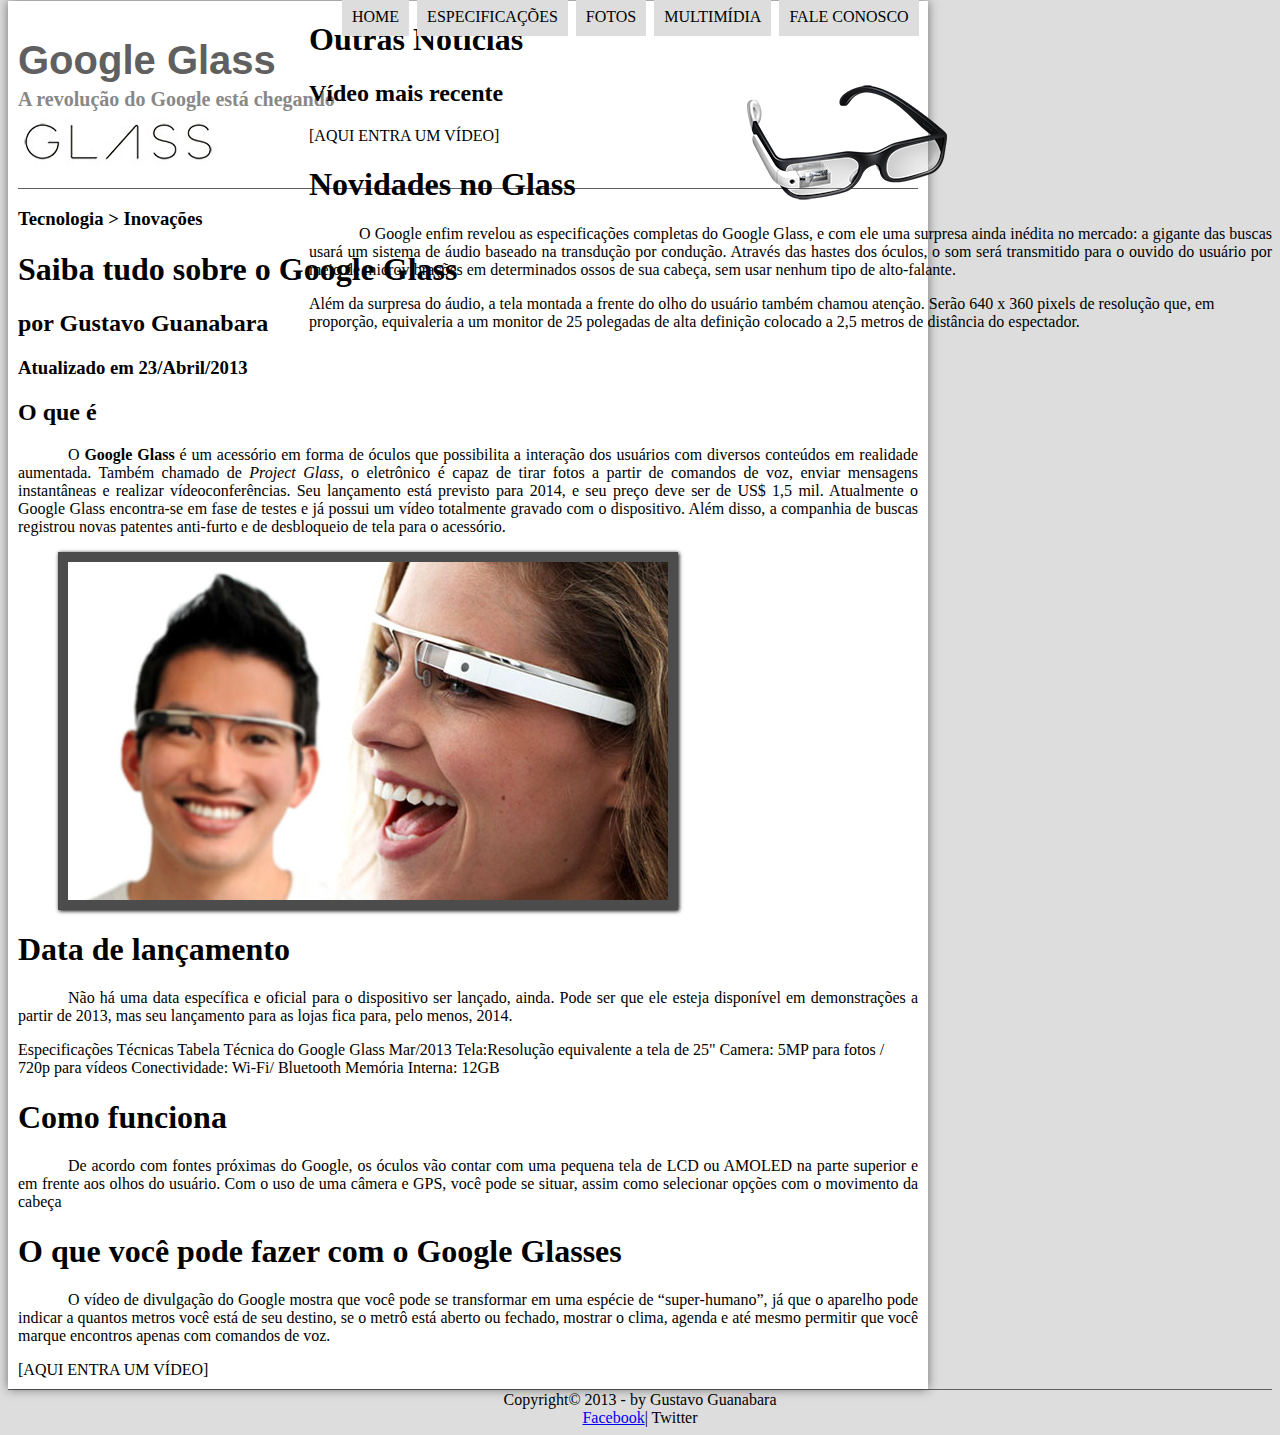
==== index.html @ ce9eac1e "Update index.html" ====
<!DOCTYPE html>

<html lang="pt-br">
    
    <title> Tudo sobre Gloogle Glass </title>
    <meta charset="UTF8">

    <head>
   
        <link rel="stylesheet"  href="_css/estilo.css"/>   

    </head>
 
             <section id="corpo">
    <body>

         <div id="interface">
    
                 <header id="cabecalho">
                      <hgroup>
                          <h1>Google Glass</h1>
                          <h2>A revolução do Google está chegando</h2>
                        </hgroup>
                   
                             <img id="icone"  src="_imagens/glass-oculos-preto-peq.png" >                                                 
                             
                         <nav id="menu">       
                           
                             <ul>
                                <li><a href="index.html">Home</li></a>
                                 <li><a href="specs.html">Especificações</li></a>
                                 <li> <a href="fotos.html">Fotos</li></a>
                                 <li> <a href="multimidia.html">Multimídia</li></a>
                                 <li> <a href="fale-conosco.html">Fale conosco</li></a>
                            </ul> 
                         </nav>

                </header> 

            <hgroup>
                <h3>Tecnologia > Inovações</h3>
                <h1>Saiba tudo sobre o Google Glass</h1>
                <h2>por Gustavo Guanabara</h2>
                <h3>Atualizado em 23/Abril/2013</h3>
            </hgroup>



             <h2>O que é</h2>
             <p>O <b>Google Glass </b>é um acessório em forma de óculos que possibilita a interação dos usuários com diversos conteúdos em realidade aumentada. Também chamado de <i>Project Glass</i>, o eletrônico é capaz de tirar fotos a partir de comandos de voz, enviar mensagens instantâneas e realizar vídeo<wbr/>conferê<wbr/>ncias. Seu lançamento está previsto para 2014, e seu preço deve ser de US$ 1,5 mil. Atualmente o Google Glass encontra-se em fase de testes e já possui um vídeo totalmente gravado com o dispositivo. Além disso, a companhia de buscas registrou novas patentes anti-furto e de desbloqueio de tela para o acessório.</p>
             <figure class="foto_legenda">
                <hgroup class="legendafoto">
                    <h3 class="h3">Google Glass</h3>
                    <p class="p1">Uma nova maneira de ver o mundo!!!</p>
                </hgroup>
                <img src="_imagens/glass-quadro-homem-mulher.jpg" class="left">
            </figure>

            <h1>Data de lançamento</h1>
            <p>Não há uma data específica e oficial para o dispositivo ser lançado, ainda. Pode ser que ele esteja disponível em demonstrações a partir de 2013, mas seu lançamento para as lojas fica para, pelo menos, 2014.</p>

                  Especificações Técnicas
                 Tabela Técnica do Google Glass Mar/2013

                 Tela:Resolução equivalente a tela de 25"
                 Camera: 5MP para fotos / 720p para vídeos
                 Conectividade: Wi-Fi/ Bluetooth
                  Memória Interna: 12GB

                <h1>Como funciona</h1>
                  <p> De acordo com fontes próximas do Google, os óculos vão contar com uma pequena tela de LCD ou AMOLED na parte superior e em frente aos olhos do usuário. Com o uso de uma câmera e GPS, você pode se situar, assim como selecionar opções com o movimento da cabeça</p>

                <h1>O que você pode fazer com o Google Glasses</h1>
                  <p>O vídeo de divulgação do Google mostra que você pode se transformar em uma espécie de “super<wbr/>-humano”, já que o aparelho pode indicar a quantos metros você está de seu destino, se o metrô está aberto ou fechado, mostrar o clima, agenda e até mesmo permitir que você marque encontros apenas com comandos de voz.</p>

            [AQUI ENTRA UM VÍDEO]
        </section>

        <aside id="lateral">

             <h1>Outras Notícias</h1>
               <h2>Vídeo mais recente</h2>

               [AQUI ENTRA UM VÍDEO]

             <h1>Novidades no Glass</h1>
              <p>O Google enfim revelou as especificações completas do Google Glass, e com ele uma surpresa ainda inédita no mercado: a gigante das buscas usará um sistema de áudio baseado na transdução por condução. Através das hastes dos óculos, o som será transmitido para o ouvido do usuário por meio de microvibrações em determinados ossos de sua cabeça, sem usar nenhum tipo de alto-falante.</p>

            Além da surpresa do áudio, a tela montada a frente do olho do usuário também chamou atenção. Serão 640 x 360 pixels de resolução que, em proporção, equivaleria a um monitor de 25 polegadas de alta definição colocado a 2,5 metros de distância do espectador.
         </aside>

         <footer id="rodape">
            Copyright&copy; 2013 - by Gustavo Guanabara <br/>
            <a href="https://www.facebook.com/profile.php?id=100008247842768"  target="_blank">Facebook</a>| Twitter
        
           </footer>   
        </div>
    </body>
</html>
---- _css/estilo.css ----
@charset "UTF8";

body{ 
       background-color: #dddddd;
       color: rgba(0, 0, 0, 1)
 } 

     
  div#interface {
  
       width:900px;   
       background-color: white;
       margin: -20px auto 0px auto;
       box-shadow: 0px 0px 10px rgba(0, 0, 0, 0.5);
       padding: 10px;
     
       
}
   p{    
       text-align: justify;
       text-indent: 50px;
} 
    header#cabecalho img#icone{ 
 
        position: relative;
       left: 81%;
       top: -40px;}
     header#cabecalho {
 
       border-bottom:1px #606060 solid;
       height: 150px;
       background: url(../_imagens/glass-logo-peq.jpg) no-repeat 0px 80px ;

}
    header#cabecalho h1 {

       font-family: Arial , sans-serif;
       font-size: 30pt;
       color: #606060;
       text-shadow: 1px 1px 1px rgba(0, o, 0, 0.5);
       padding: 0px;
       margin-bottom: 0px;
   
}
     header#cabecalho h2 {
    
      font-family: arial sans-serif;
       font-size: 15pt;
       color: #888888;
        padding: 0px;
       margin-bottom: 10px;
       margin-top: 5px;
}

   /* h1 sumir do site */

  h1#sumir{

       display: none;

}

   /* formatacao de imagens com legenda*/

      figure.foto_legenda{ 
        position: relative;
        background-color: #606060;
        animation-name: moveforright;
        animation-duration: 1s;
        border: 10px solid rgba(0, 0, 0, 0.2);
        box-shadow: 1px 1px 4px black;
        width: 600px;
        height: 338px;
       
}

     hgroup.legendafoto{
         position: absolute;
         width: 100%;
         height: 100%;
         opacity: 0;
}

     hgroup.legendafoto:hover{
          opacity: 1;
          position: absolute;
          top: 0px;
          background-color: rgba(0, 0, 0, 0.5);
          color: white;
          width: 100%;
          height: 100%;
          padding: 10px;
          box-sizing: border-box;
          transition: 1.5s;
          
}

 /* formataçao do Menu */

      nave#menu {
        display: block;
        
} 

      nav#menu ul{  

        list-style: none;
        text-transform: uppercase;
        position: absolute;
        top: -20px;
        left: 300px;
}
    nav#menu li{

        display: inline-block;
        background-color: #dddddd;
        padding: 10px;
        margin: 2px;
        transition: background-color 1.5s;
}

     nav#menu li:hover {

        background-color: #606060;
} 

     nav#menu a {

        color: black;
       text-decoration: none;}

     nav#menu a:hover{
 
        color:#dddddd;
        text-decoration: underline;
       
      }  section#corpo {
 
         display: block;
         width: 300px;
         float: left;
         border-right: 1px #606060 solid;
      }
      section#lateral {

       display: block;
       width: 150px;
       float: right;
      }
     footer#rodape {

      clear: both;
      border-top: 1px #606060 solid;
      text-align: center;
      padding-top: 1px

     }
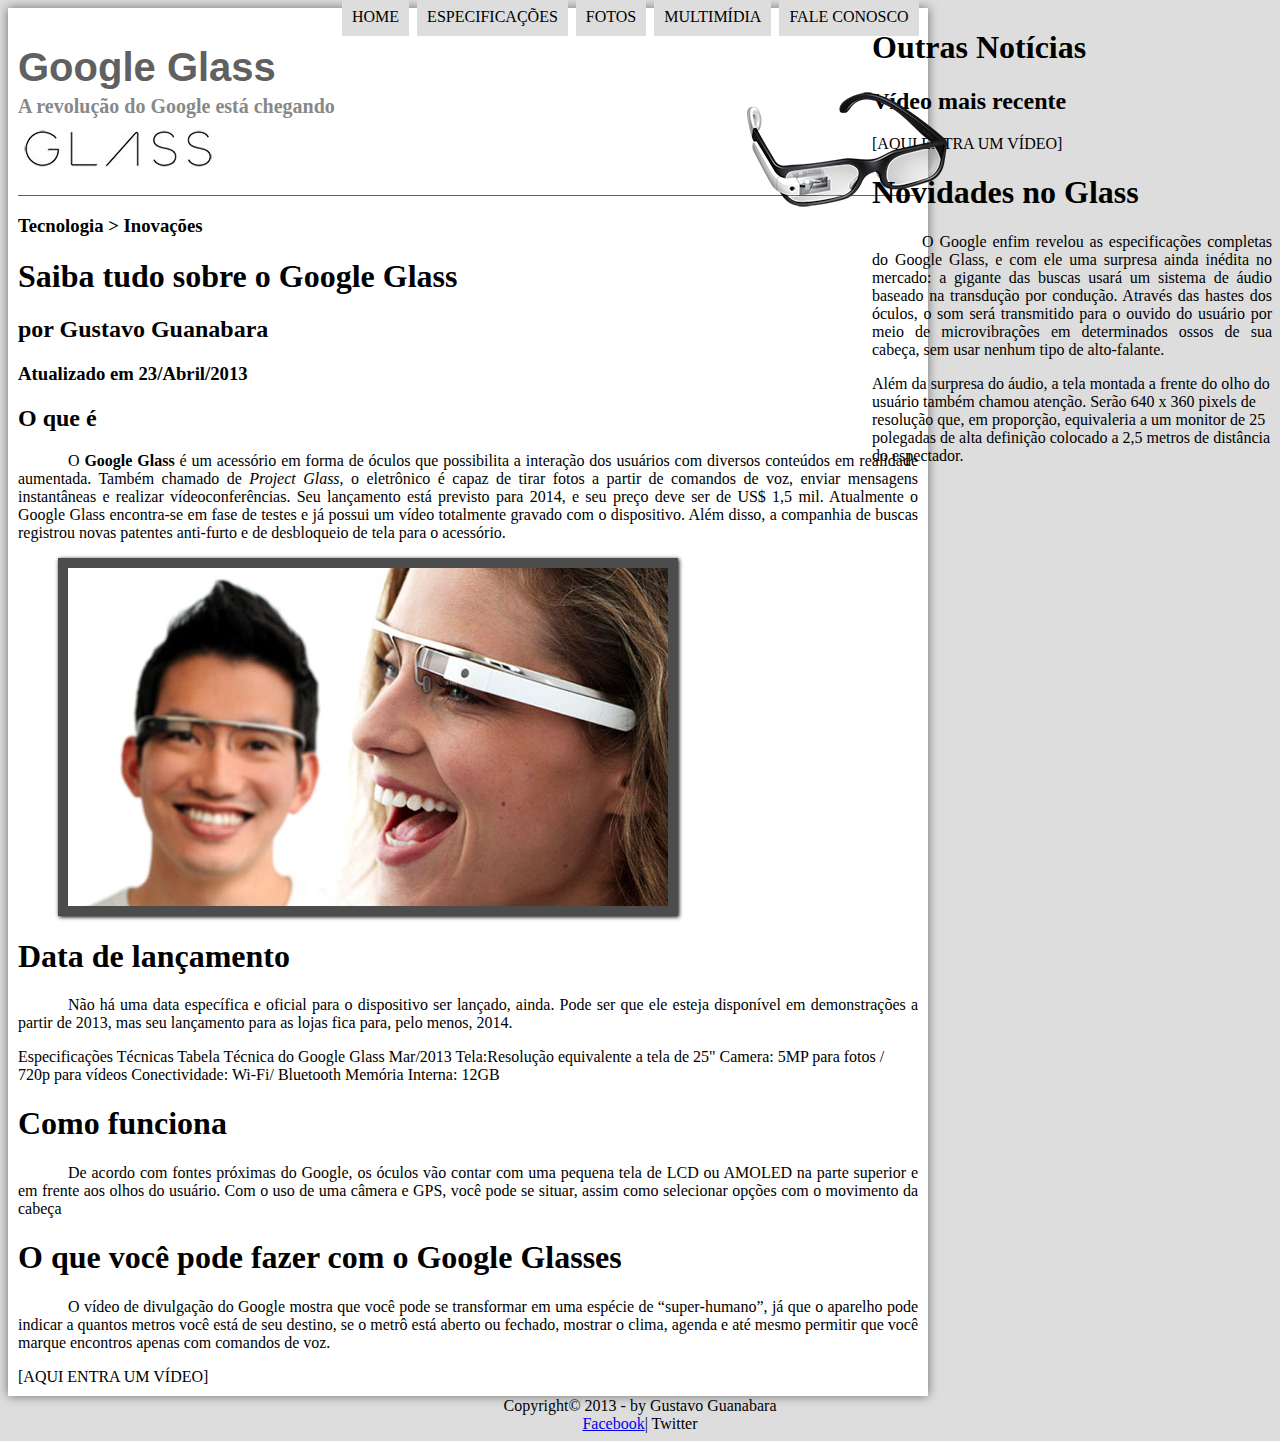
==== commit 31957e8a: "commit" ====
--- a/index.html
+++ b/index.html
@@ -15,7 +15,7 @@
     <body>
 
          <div id="interface">
-    
+       
                  <header id="cabecalho">
                       <hgroup>
                           <h1>Google Glass</h1>
@@ -94,6 +94,6 @@
             <a href="https://www.facebook.com/profile.php?id=100008247842768"  target="_blank">Facebook</a>| Twitter
         
            </footer>   
-        </div>
+          </div>
     </body>
 </html>--- a/_css/estilo.css
+++ b/_css/estilo.css
@@ -10,12 +10,11 @@
   
        width:900px;   
        background-color: white;
-       margin: -20px auto 0px auto;
+       
        box-shadow: 0px 0px 10px rgba(0, 0, 0, 0.5);
        padding: 10px;
-     
-       
 }
+ 
    p{    
        text-align: justify;
        text-indent: 50px;
@@ -139,18 +138,18 @@
          display: block;
          width: 300px;
          float: left;
-         border-right: 1px #606060 solid;
+         border-right: 10px #606060 solid;
       }
-      section#lateral {
+      aside#lateral {
 
-       display: block;
-       width: 150px;
-       float: right;
+         display: block;
+           width: 400px;
+           float: right;
       }
      footer#rodape {
 
       clear: both;
-      border-top: 1px #606060 solid;
+      border-top: -20px #606060 solid;
       text-align: center;
       padding-top: 1px
 
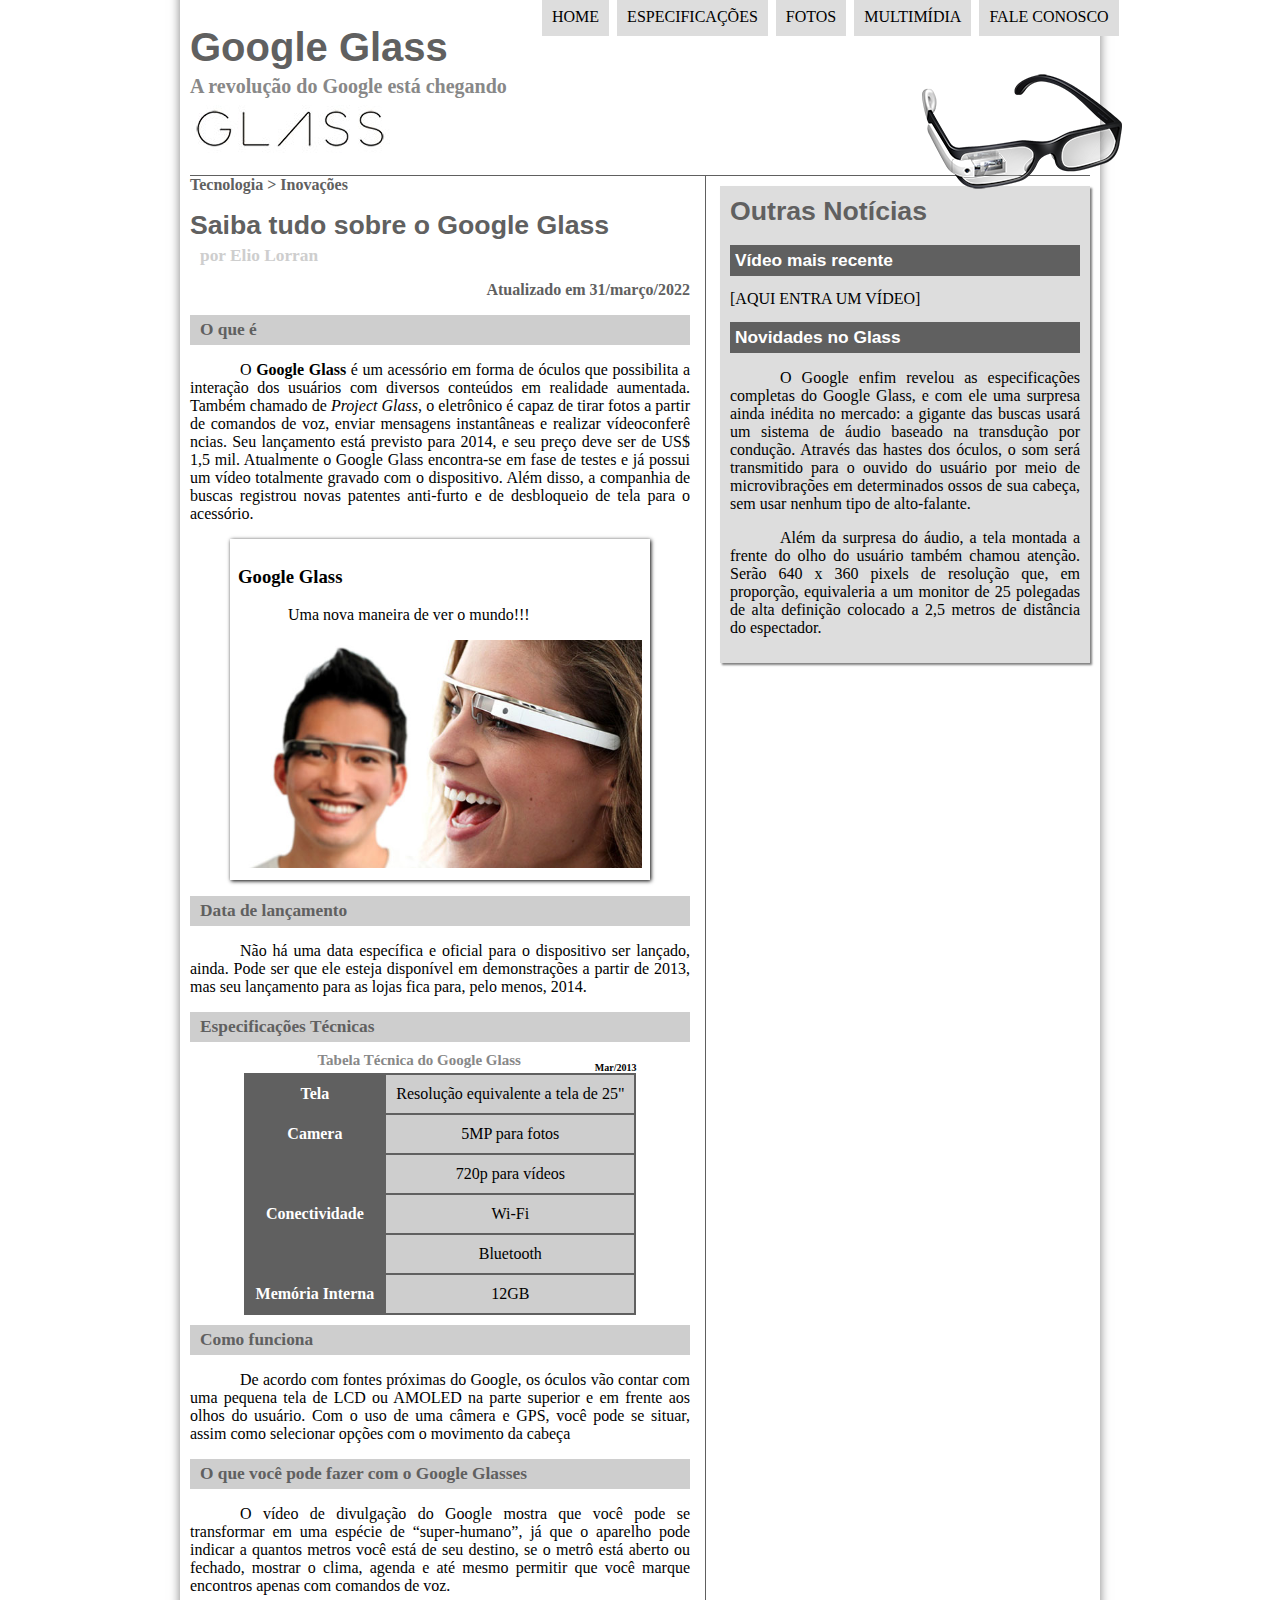
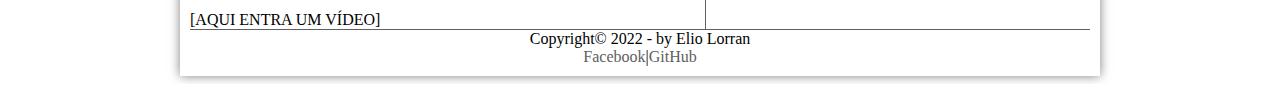
==== commit aa19dd40: "tudo normal" ====
--- a/index.html
+++ b/index.html
@@ -11,21 +11,25 @@
 
     </head>
  
-             <section id="corpo">
+ 
+    <div id="interface">
+    
     <body>
-
-         <div id="interface">
-       
+     
                  <header id="cabecalho">
                       <hgroup>
                           <h1>Google Glass</h1>
                           <h2>A revolução do Google está chegando</h2>
                         </hgroup>
                    
-                             <img id="icone"  src="_imagens/glass-oculos-preto-peq.png" >                                                 
+                             <img id="icone"  src="_imagens/glass-oculos-preto-peq.png" >
+                       
+        
+                        
                              
                          <nav id="menu">       
-                           
+                              <h1 id="sumir"> Menu Principal</h1>
+    
                              <ul>
                                 <li><a href="index.html">Home</li></a>
                                  <li><a href="specs.html">Especificações</li></a>
@@ -33,67 +37,84 @@
                                  <li> <a href="multimidia.html">Multimídia</li></a>
                                  <li> <a href="fale-conosco.html">Fale conosco</li></a>
                             </ul> 
-                         </nav>
+                   </nav>
 
                 </header> 
-
-            <hgroup>
+           <section id="corpo">
+             <article id="noticia-principal">
+               <header id="cabecalho-artigo">
+                <hgroup>
                 <h3>Tecnologia > Inovações</h3>
                 <h1>Saiba tudo sobre o Google Glass</h1>
-                <h2>por Gustavo Guanabara</h2>
-                <h3>Atualizado em 23/Abril/2013</h3>
-            </hgroup>
+                <h2>por Elio Lorran</h2>
+                <h3 class="direita">Atualizado em 31/março/2022</h3>
+               </hgroup>
+          </header>
 
 
 
              <h2>O que é</h2>
              <p>O <b>Google Glass </b>é um acessório em forma de óculos que possibilita a interação dos usuários com diversos conteúdos em realidade aumentada. Também chamado de <i>Project Glass</i>, o eletrônico é capaz de tirar fotos a partir de comandos de voz, enviar mensagens instantâneas e realizar vídeo<wbr/>conferê<wbr/>ncias. Seu lançamento está previsto para 2014, e seu preço deve ser de US$ 1,5 mil. Atualmente o Google Glass encontra-se em fase de testes e já possui um vídeo totalmente gravado com o dispositivo. Além disso, a companhia de buscas registrou novas patentes anti-furto e de desbloqueio de tela para o acessório.</p>
-             <figure class="foto_legenda">
-                <hgroup class="legendafoto">
+             <figure class="foto-legenda">
+                <hgroup class="legenda-foto">
+                  <figcaption>
                     <h3 class="h3">Google Glass</h3>
                     <p class="p1">Uma nova maneira de ver o mundo!!!</p>
+                  </figcaption>
                 </hgroup>
-                <img src="_imagens/glass-quadro-homem-mulher.jpg" class="left">
+                <img src="_imagens/glass-quadro-homem-mulher.jpg" >
             </figure>
 
-            <h1>Data de lançamento</h1>
+            <h2>Data de lançamento</h2>
             <p>Não há uma data específica e oficial para o dispositivo ser lançado, ainda. Pode ser que ele esteja disponível em demonstrações a partir de 2013, mas seu lançamento para as lojas fica para, pelo menos, 2014.</p>
 
-                  Especificações Técnicas
-                 Tabela Técnica do Google Glass Mar/2013
+            <h2>Especificações Técnicas</h2>
 
-                 Tela:Resolução equivalente a tela de 25"
-                 Camera: 5MP para fotos / 720p para vídeos
-                 Conectividade: Wi-Fi/ Bluetooth
-                  Memória Interna: 12GB
+            <table id="tabelaspec">                
+                  
+                  
+                 <caption> Tabela Técnica do Google Glass <span>Mar/2013</span></caption>
 
-                <h1>Como funciona</h1>
+                 <tr><td class="ce">Tela</td><td class="cd">Resolução equivalente a tela de 25"</td></tr>
+                 <tr><td rowspan="2"class="ce">Camera</td><td class="cd"> 5MP para fotos </td></tr>
+                 <tr> <td class="cd">720p para vídeos</td></tr>
+                 <tr><td rowspan="2"class="ce">Conectividade</td><td class="cd"> Wi-Fi</td></tr>
+                 <tr><td class="cd"> Bluetooth</td></tr>
+                 <tr><td class="ce">Memória Interna</td><td class="cd"> 12GB</td></tr>
+
+              </table>
+ 
+
+                <h2>Como funciona</h2>
                   <p> De acordo com fontes próximas do Google, os óculos vão contar com uma pequena tela de LCD ou AMOLED na parte superior e em frente aos olhos do usuário. Com o uso de uma câmera e GPS, você pode se situar, assim como selecionar opções com o movimento da cabeça</p>
 
-                <h1>O que você pode fazer com o Google Glasses</h1>
+                <h2>O que você pode fazer com o Google Glasses</h2>
                   <p>O vídeo de divulgação do Google mostra que você pode se transformar em uma espécie de “super<wbr/>-humano”, já que o aparelho pode indicar a quantos metros você está de seu destino, se o metrô está aberto ou fechado, mostrar o clima, agenda e até mesmo permitir que você marque encontros apenas com comandos de voz.</p>
 
             [AQUI ENTRA UM VÍDEO]
+          </article>
         </section>
-
+     
+     
         <aside id="lateral">
 
-             <h1>Outras Notícias</h1>
-               <h2>Vídeo mais recente</h2>
+              <h1>Outras Notícias</h1>
+                <h2>Vídeo mais recente</h2>
+            
+             [AQUI ENTRA UM VÍDEO]
 
-               [AQUI ENTRA UM VÍDEO]
-
-             <h1>Novidades no Glass</h1>
+             <h2>Novidades no Glass</h2>
               <p>O Google enfim revelou as especificações completas do Google Glass, e com ele uma surpresa ainda inédita no mercado: a gigante das buscas usará um sistema de áudio baseado na transdução por condução. Através das hastes dos óculos, o som será transmitido para o ouvido do usuário por meio de microvibrações em determinados ossos de sua cabeça, sem usar nenhum tipo de alto-falante.</p>
 
-            Além da surpresa do áudio, a tela montada a frente do olho do usuário também chamou atenção. Serão 640 x 360 pixels de resolução que, em proporção, equivaleria a um monitor de 25 polegadas de alta definição colocado a 2,5 metros de distância do espectador.
+           <p> Além da surpresa do áudio, a tela montada a frente do olho do usuário também chamou atenção. Serão 640 x 360 pixels de resolução que, em proporção, equivaleria a um monitor de 25 polegadas de alta definição colocado a 2,5 metros de distância do espectador.</p>
          </aside>
 
          <footer id="rodape">
-            Copyright&copy; 2013 - by Gustavo Guanabara <br/>
-            <a href="https://www.facebook.com/profile.php?id=100008247842768"  target="_blank">Facebook</a>| Twitter
-        
+            Copyright&copy; 2022 - by Elio Lorran <br/>
+            <a href="https://www.facebook.com/profile.php?id=100008247842768"  target="_blank">Facebook</a>|<a href="https://github.com/Lorran-alves" target="_blank">GitHub</a> 
+
            </footer>   
-          </div>
+          
+     </div>
     </body>
 </html>--- a/_css/estilo.css
+++ b/_css/estilo.css
@@ -1,162 +1,280 @@
-@charset "UTF8";
+@charset "UTF-8"
+
+
+
 
 body{ 
-       background-color: #dddddd;
-       color: rgba(0, 0, 0, 1)
- } 
-
+     font-family: arial,sans-serif;
+     background-color: #888888;
+     color: rgba(0, 0, 0, 1)
+
+}  
+
+   
+div#interface {
+
+     width: 900px;   
+     background-color: #ffffff ;
+     margin: -20px auto 0px auto;
+     box-shadow: 0px 0px 10px rgba(0, 0, 0, 0.5);
+     padding: 10px;
+}
+ p{    
+     text-align: justify;
+     text-indent: 50px;
+} 
+
+a{
+
+     color: #606060;
+     text-decoration: none;
+}
+
+a:hover{
+
+   text-decoration: underline;
+   color: #cecece;
+
+}
+  header#cabecalho img#icone{ 
+
+      position: absolute;
+     left: 72%;
+     top: 70px;
+}
+   header#cabecalho {
+
+     border-bottom:1px #606060 solid;
+     height: 150px;
+     background: url(../_imagens/glass-logo-peq.jpg) no-repeat 0px 80px ;
+   
+
+}
+  header#cabecalho h1 {
+
+     font-family: Arial , sans-serif;
+     font-size: 30pt;
+     color: #606060;
+     text-shadow: 1px 1px 1px rgba(0, o, 0, 0.5);
+     padding: 0px;
+     margin-bottom: 0px;
+}
+   header#cabecalho h2 {
+  
+    font-family: 'Lobster', cursiva;
+     font-size: 15pt;
+     color: #888888;
+      padding: 0px;
+     margin-bottom: 10px;
+     margin-top: 5px;
+}
+
+ /* h1 sumir do site */
+
+h1#sumir{
+
+     display: none;
+
+}
+
+ /* formatacao de imagens com legenda*/
+
+ figure.foto-legenda{
+     position: relative;
+    border: 8px solid white ;
+    box-shadow: 1px 1px 4px black;
+}
+
+figure.foto-legenda img{
+
+width: 100%;
+height: 100%;
+
+}
+figure.foto-legendafigcaption{
+   opacity: 0;
+   position: absolute;
+   top: 0px;
+   background-color: black;
+   color: white;
+   width: 100%;
+   height: 100%;
+   padding: 100%;
+   box-sizing: border-box;
+
+}
+
+
+
+figure.foto-legenda :hover{
+  
+    opacity: 1 1s;
+}
+
+
+ 
+
+/* formataçao do Menu */
+
+    nave#menu {
+      display: block;
+      
+} 
+
+    nav#menu ul{  
+
+      list-style: none;
+      text-transform: uppercase;
+      position: absolute;
+      top: -20px;
+      left:500px;
+}
+  nav#menu li{
+
+      display: inline-block;
+      background-color: #dddddd;
+      padding: 10px;
+      margin: 2px;
+      transition: background-color 1.5s;
+}
+
+   nav#menu li:hover {
+
+      background-color: #606060;
+} 
+
+   nav#menu a {
+
+      color: black;
+     text-decoration: none;}
+     nav#menu a:hover{
+
+          color:#dddddd;
+          text-decoration: underline;
+         
+        }
+
+        table#tabelaspec{
+
+         border: 1px solid #606060;
+         border-spacing: 0px;
+        margin-left:auto ;
+        margin-right: auto;
+        
+     }
+    
+     table#tabelaspec td{
+
+          border: 1px solid #606060;
+          padding: 10px;
+         text-align: center;
+         vertical-align: middle;
+ }
+     table#tabelaspec td.ce{
+
+       color: #ffffff;
+       background-color: #606060;
+       vertical-align: top;
+       font-weight: bold;
      
-  div#interface {
-  
-       width:900px;   
-       background-color: white;
+  }
+         table#tabelaspec td.cd{
+      
+       background-color: #cecece;
+       vertical-align: left;
+ }
+   table#tabelaspec caption{
+
+     color: #888888;
+     font-size: 15px;
+     font-weight: bolder;
+   }
+   table#tabelaspec caption span{
+
+    display: block;
+    float: right;
+    color: #000000;
+    font-size: 10px;
+    margin-top: 10px;
+   }
+        section#corpo {
+    
+           display: block;
+           width: 500px;
+           float: left;
+           border-right: 1px #606060 solid;
+           padding-right: 15px;
        
-       box-shadow: 0px 0px 10px rgba(0, 0, 0, 0.5);
-       padding: 10px;
-}
- 
-   p{    
-       text-align: justify;
-       text-indent: 50px;
-} 
-    header#cabecalho img#icone{ 
- 
-        position: relative;
-       left: 81%;
-       top: -40px;}
-     header#cabecalho {
- 
-       border-bottom:1px #606060 solid;
-       height: 150px;
-       background: url(../_imagens/glass-logo-peq.jpg) no-repeat 0px 80px ;
-
-}
-    header#cabecalho h1 {
-
-       font-family: Arial , sans-serif;
-       font-size: 30pt;
-       color: #606060;
-       text-shadow: 1px 1px 1px rgba(0, o, 0, 0.5);
-       padding: 0px;
-       margin-bottom: 0px;
-   
-}
-     header#cabecalho h2 {
-    
-      font-family: arial sans-serif;
-       font-size: 15pt;
-       color: #888888;
-        padding: 0px;
-       margin-bottom: 10px;
-       margin-top: 5px;
-}
-
-   /* h1 sumir do site */
-
-  h1#sumir{
-
-       display: none;
-
-}
-
-   /* formatacao de imagens com legenda*/
-
-      figure.foto_legenda{ 
-        position: relative;
-        background-color: #606060;
-        animation-name: moveforright;
-        animation-duration: 1s;
-        border: 10px solid rgba(0, 0, 0, 0.2);
-        box-shadow: 1px 1px 4px black;
-        width: 600px;
-        height: 338px;
-       
-}
-
-     hgroup.legendafoto{
-         position: absolute;
-         width: 100%;
-         height: 100%;
-         opacity: 0;
-}
-
-     hgroup.legendafoto:hover{
-          opacity: 1;
-          position: absolute;
-          top: 0px;
-          background-color: rgba(0, 0, 0, 0.5);
-          color: white;
-          width: 100%;
-          height: 100%;
-          padding: 10px;
-          box-sizing: border-box;
-          transition: 1.5s;
-          
-}
-
- /* formataçao do Menu */
-
-      nave#menu {
-        display: block;
+        }
+        article#noticia-principal h2 {
+
+         font-size: 13pt;
+         color: #606060;
+         background-color: #cecece;
+         padding: 5px 0px 5px 10px;
+         margin: 10px 0px 10px 0px;
+        }
+      header#cabecalho-artigo h1{
+
+         font-family: arial, sans-serif;
+         font-size: 20pt;
+         color: #606060;
+         margin-bottom: 0px;
+         margin-top: 0px;
+      }
+      header#cabecalho-artigo h2{
+           
+          font-size: 13pt;
+          color: #cecece;
+          background-color: #ffffff;
+          margin-top: 0px;
         
-} 
-
-      nav#menu ul{  
-
-        list-style: none;
-        text-transform: uppercase;
-        position: absolute;
-        top: -20px;
-        left: 300px;
-}
-    nav#menu li{
-
-        display: inline-block;
-        background-color: #dddddd;
-        padding: 10px;
-        margin: 2px;
-        transition: background-color 1.5s;
-}
-
-     nav#menu li:hover {
-
-        background-color: #606060;
-} 
-
-     nav#menu a {
-
-        color: black;
-       text-decoration: none;}
-
-     nav#menu a:hover{
- 
-        color:#dddddd;
-        text-decoration: underline;
-       
-      }  section#corpo {
- 
+     }
+     header#cabecalho-artigo h3{
+          font-size: 12pt;
+          color:#606060;
+           margin-top: 0px;
+     }
+     .direita{
+
+     text-align: right;
+
+     }
+
+
+     
+        aside#lateral {
+    
          display: block;
-         width: 300px;
-         float: left;
-         border-right: 10px #606060 solid;
-      }
-      aside#lateral {
-
-         display: block;
-           width: 400px;
-           float: right;
-      }
-     footer#rodape {
-
-      clear: both;
-      border-top: -20px #606060 solid;
-      text-align: center;
-      padding-top: 1px
-
-     }
-   
-
-
-   
-
+         width: 350px;
+         float: right;
+         background-color: #dddddd;
+         padding: 10px;
+         margin-top: 10px;
+         box-shadow: 2px 2px 2px rgba(0, 0, 0,.5);
+         
+        }
+        aside#lateral h1 {
+
+          font-family: arial,sans-serif;
+          font-size: 20pt;
+          color: #606060;
+          margin-top: 0px;
+        }
+
+        aside#lateral h2 {
+
+       font-family: sans-serif;
+       background-color: #606060;
+       font-size: 13pt;
+       color: #ffffff;
+       padding: 5px;
+     }
+
+       footer#rodape {
+    
+        clear: both;
+        border-top: 1px #606060 solid;
+        text-align: center;
+       }
     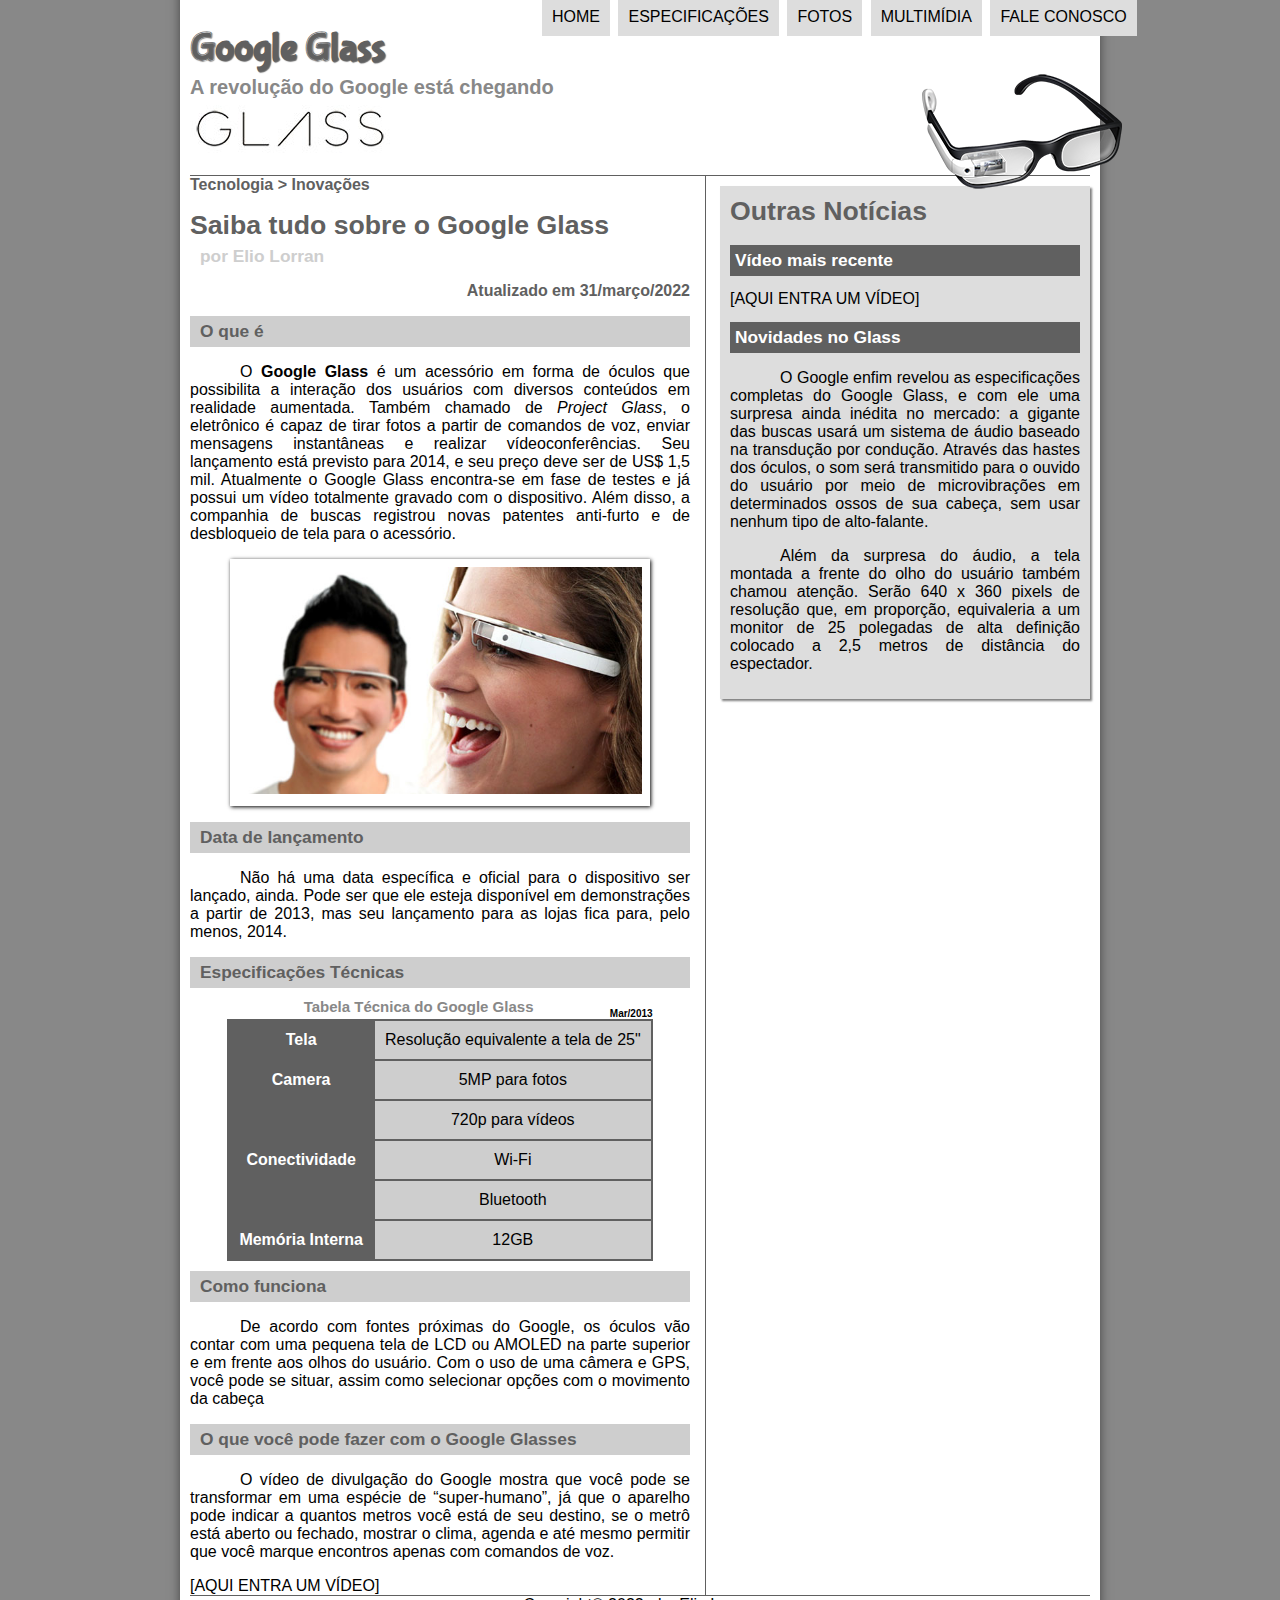
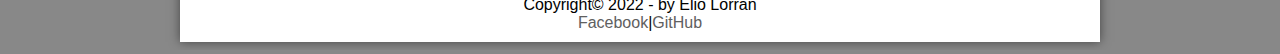
==== commit af8f6c44: "tudo conforme o curso" ====
--- a/index.html
+++ b/index.html
@@ -11,7 +11,7 @@
 
     </head>
  
- 
+
     <div id="interface">
     
     <body>
@@ -31,8 +31,8 @@
                               <h1 id="sumir"> Menu Principal</h1>
     
                              <ul>
-                                <li><a href="index.html">Home</li></a>
-                                 <li><a href="specs.html">Especificações</li></a>
+                                <li ><a href="index.html">Home</li></a>
+                                 <li ><a href="specs.html">Especificações</li></a>
                                  <li> <a href="fotos.html">Fotos</li></a>
                                  <li> <a href="multimidia.html">Multimídia</li></a>
                                  <li> <a href="fale-conosco.html">Fale conosco</li></a>
--- a/_css/estilo.css
+++ b/_css/estilo.css
@@ -1,9 +1,12 @@
-@charset "UTF-8"
-
-
-
-
-body{ 
+@charset "UTF-8";
+ @font-face   { 
+     font-family: "FonteLogo";
+     src: url("../_fonts/bubblegum-sans-regular.otf");
+   
+}
+
+
+body { 
      font-family: arial,sans-serif;
      background-color: #888888;
      color: rgba(0, 0, 0, 1)
@@ -52,16 +55,16 @@
 }
   header#cabecalho h1 {
 
-     font-family: Arial , sans-serif;
+     font-family: "FonteLogo";
      font-size: 30pt;
      color: #606060;
-     text-shadow: 1px 1px 1px rgba(0, o, 0, 0.5);
+     text-shadow: 1px 1px 1px rgba(0, 0, 0, 0.6);
      padding: 0px;
      margin-bottom: 0px;
 }
    header#cabecalho h2 {
   
-    font-family: 'Lobster', cursiva;
+     font-family:arial, sans-serif;
      font-size: 15pt;
      color: #888888;
       padding: 0px;
@@ -79,8 +82,9 @@
 
  /* formatacao de imagens com legenda*/
 
+
  figure.foto-legenda{
-     position: relative;
+    position: relative;
     border: 8px solid white ;
     box-shadow: 1px 1px 4px black;
 }
@@ -91,28 +95,25 @@
 height: 100%;
 
 }
-figure.foto-legendafigcaption{
-   opacity: 0;
-   position: absolute;
-   top: 0px;
-   background-color: black;
-   color: white;
-   width: 100%;
-   height: 100%;
-   padding: 100%;
-   box-sizing: border-box;
-
-}
-
-
-
-figure.foto-legenda :hover{
-  
-    opacity: 1 1s;
-}
-
-
- 
+figure.foto-legenda figcaption{
+     display: block;    
+     opacity: 0;
+     position: absolute;
+     top: 0px;
+     background-color:rgba(0, 0, 0,0.4);
+     color: white;
+     width: 100%;
+     height: 100%;
+     padding: 10px;
+     box-sizing: border-box;
+     transition: opacity 1s;
+}
+
+figure.foto-legenda :hover figcaption{
+
+ opacity: 1;
+
+}
 
 /* formataçao do Menu */
 
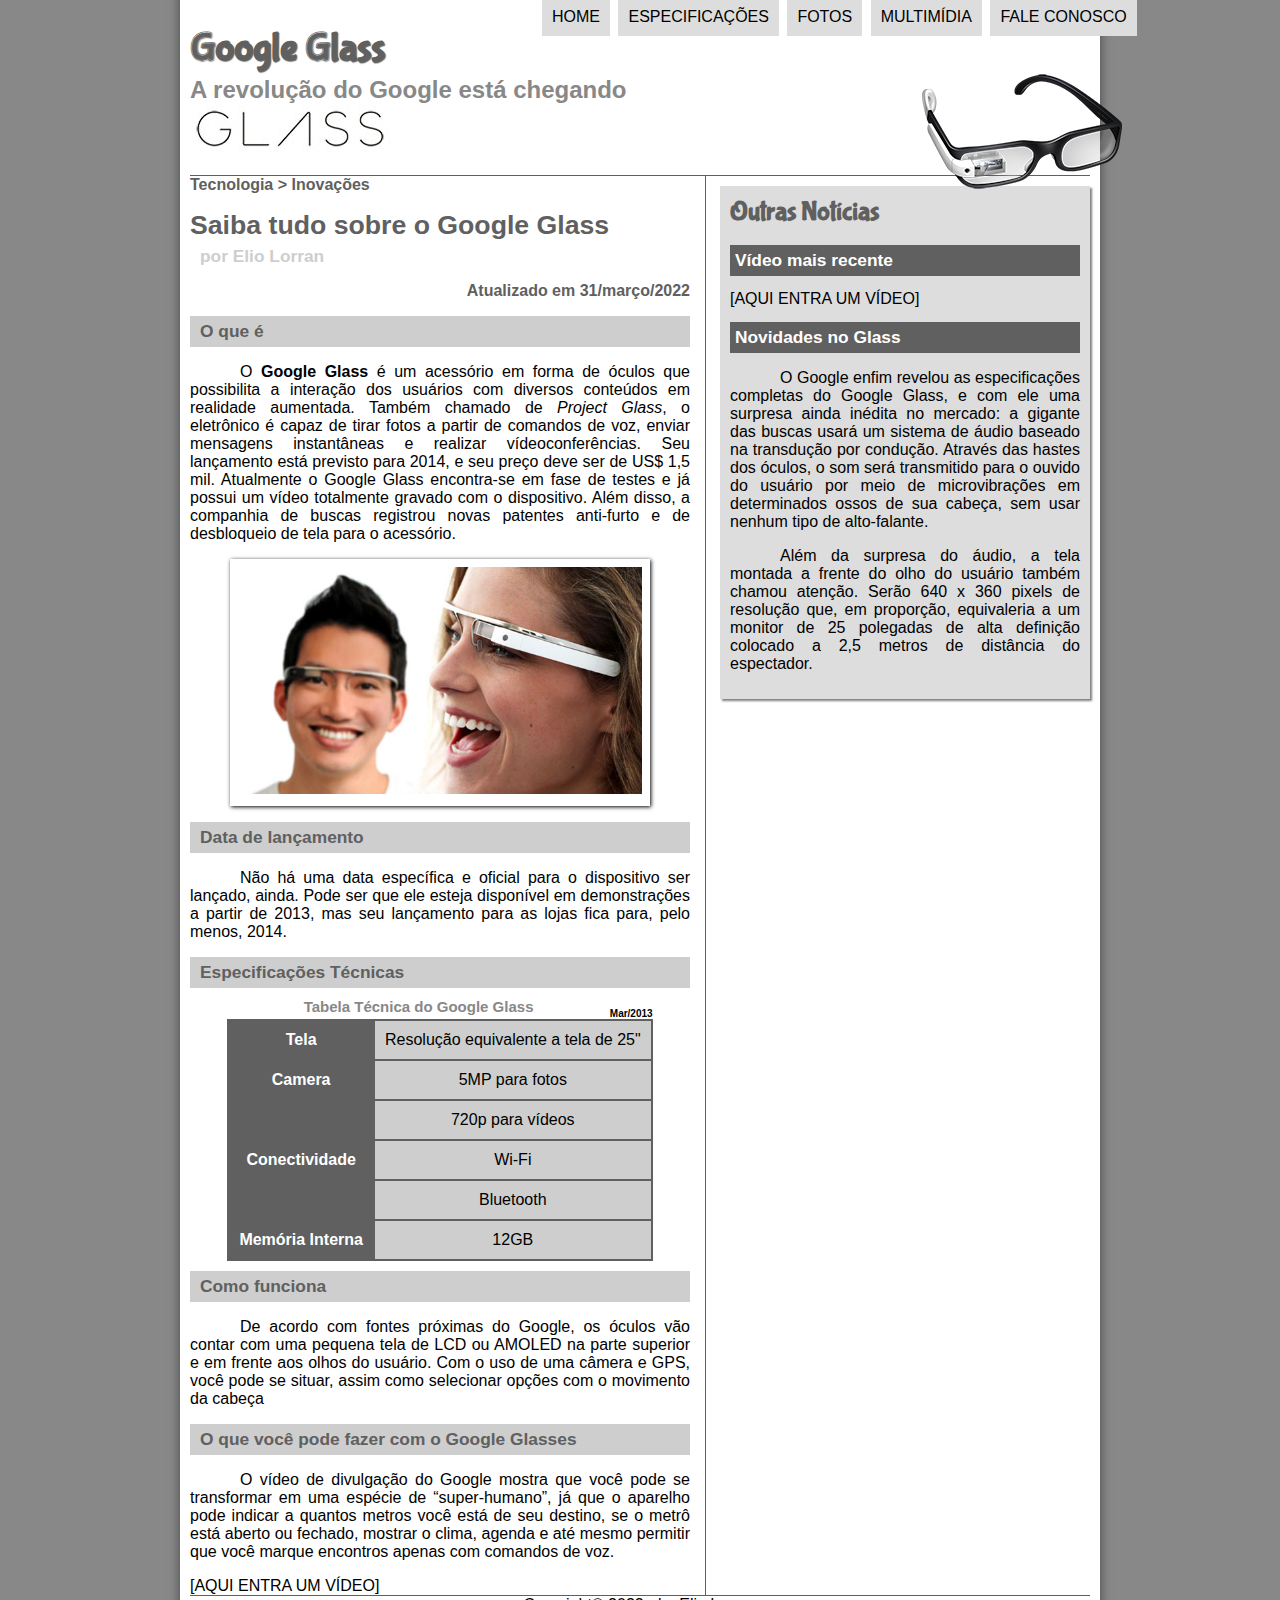
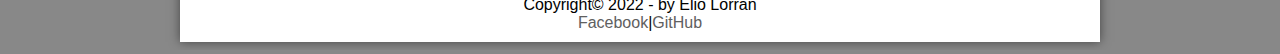
==== commit 98eba358: "capitulo 26" ====
--- a/index.html
+++ b/index.html
@@ -13,7 +13,7 @@
  
 
     <div id="interface">
-    
+    <script language="javascript"  src="_javascript/funcoes.js"></script>
     <body>
      
                  <header id="cabecalho">
@@ -31,11 +31,11 @@
                               <h1 id="sumir"> Menu Principal</h1>
     
                              <ul>
-                                <li ><a href="index.html">Home</li></a>
-                                 <li ><a href="specs.html">Especificações</li></a>
-                                 <li> <a href="fotos.html">Fotos</li></a>
-                                 <li> <a href="multimidia.html">Multimídia</li></a>
-                                 <li> <a href="fale-conosco.html">Fale conosco</li></a>
+                                 <li  onmouseover="mudaFoto('_imagens/home.png')"onmouseout="mudaFoto('_imagens/glass-oculos-preto-peq.png')"><a href="index.html">Home</li></a>
+                                 <li onmouseover="mudaFoto('_imagens/especificacoes.png')"onmouseout="mudaFoto('_imagens/glass-oculos-preto-peq.png')"><a href="specs.html">Especificações</li></a>
+                                 <li onmouseover="mudaFoto('_imagens/fotos.png')"onmouseout="mudaFoto('_imagens/glass-oculos-preto-peq.png')"> <a href="fotos.html">Fotos</li></a>
+                                 <li onmouseover="mudaFoto('_imagens/multimidia.png')"onmouseout="mudaFoto('_imagens/glass-oculos-preto-peq.png')"> <a href="multimidia.html">Multimídia</li></a>
+                                 <li onmouseover="mudaFoto('_imagens/contato.png')"onmouseout="mudaFoto('_imagens/glass-oculos-preto-peq.png')"> <a href="fale-conosco.html">Fale conosco</li></a>
                             </ul> 
                    </nav>
 
--- a/_css/estilo.css
+++ b/_css/estilo.css
@@ -64,8 +64,7 @@
 }
    header#cabecalho h2 {
   
-     font-family:arial, sans-serif;
-     font-size: 15pt;
+     font-family: arial,sans-serif;
      color: #888888;
       padding: 0px;
      margin-bottom: 10px;
@@ -257,7 +256,7 @@
         }
         aside#lateral h1 {
 
-          font-family: arial,sans-serif;
+          font-family: FonteLogo,sans-serif;
           font-size: 20pt;
           color: #606060;
           margin-top: 0px;
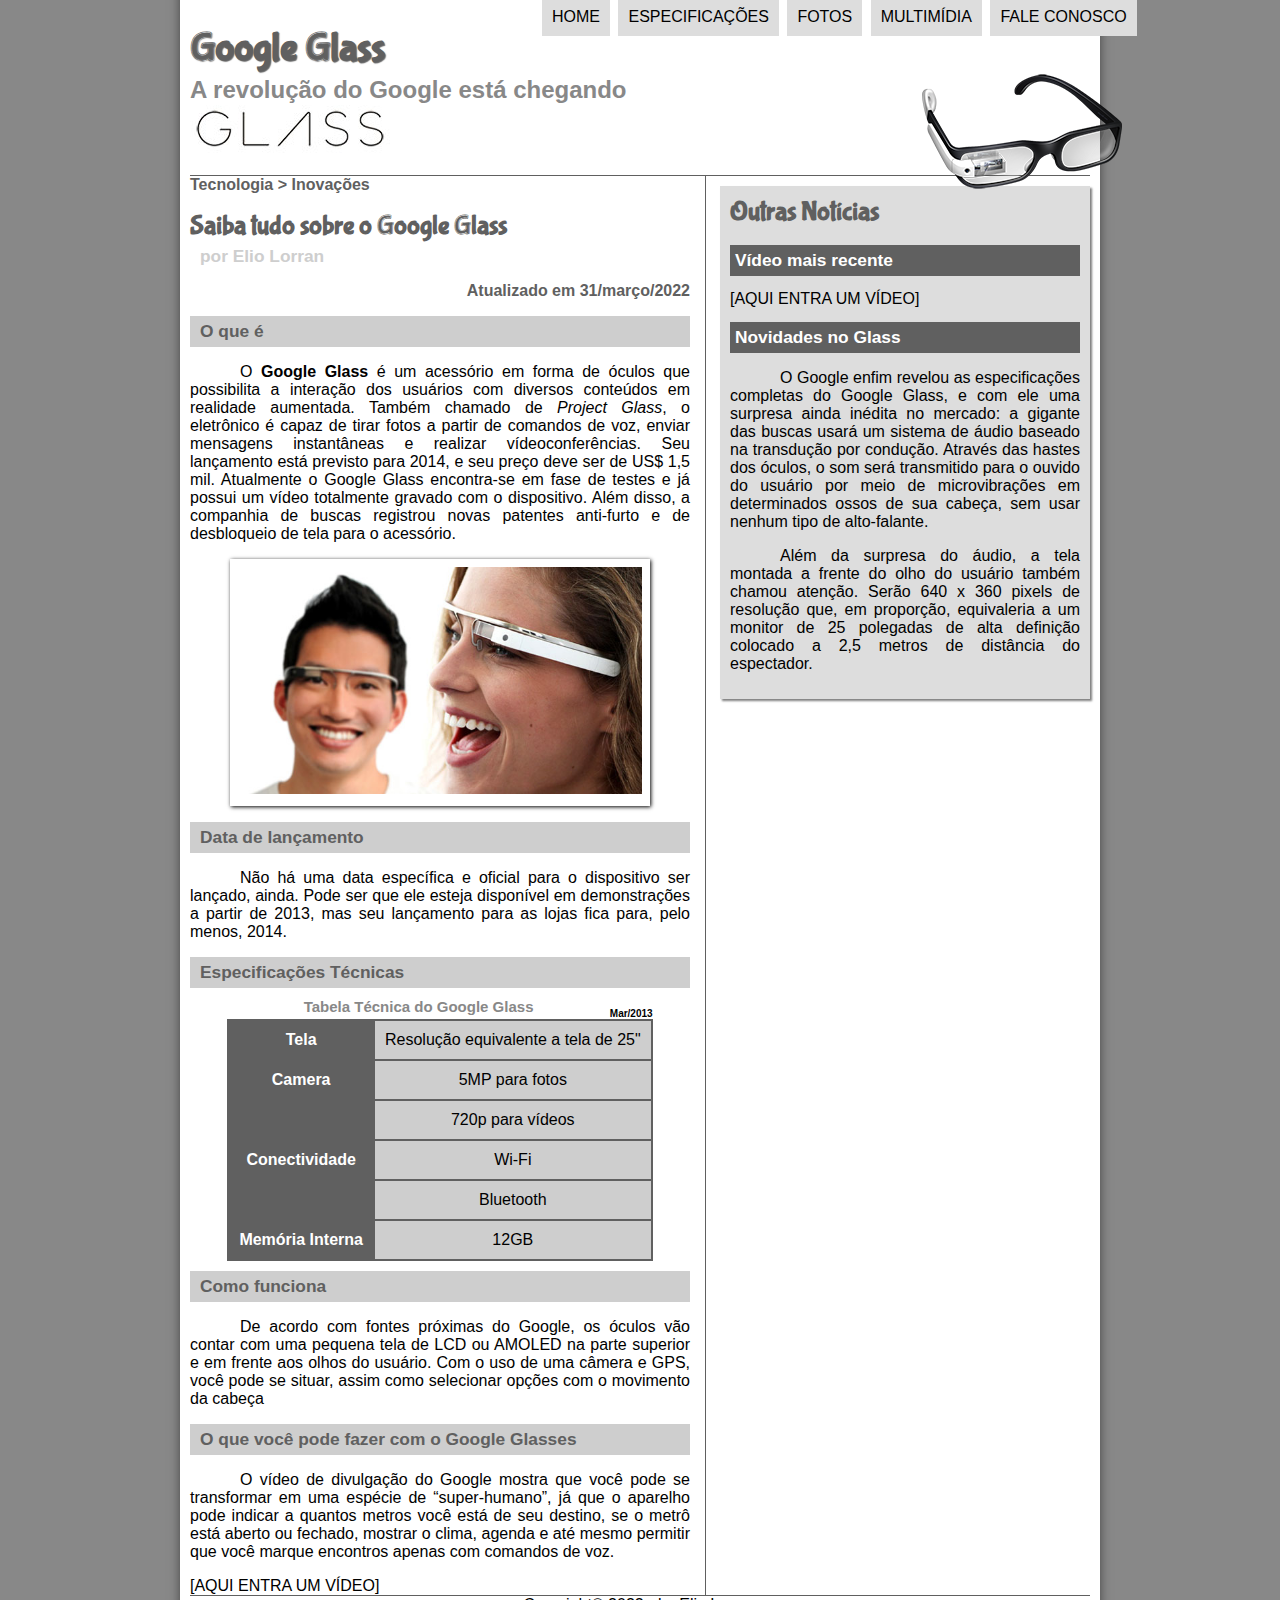
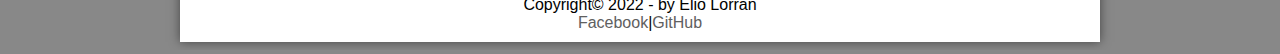
==== commit 43266dfb: "aula30" ====
--- a/index.html
+++ b/index.html
@@ -3,7 +3,11 @@
 <html lang="pt-br">
     
     <title> Tudo sobre Gloogle Glass </title>
+    
+    
+    
     <meta charset="UTF8">
+
 
     <head>
    
@@ -40,6 +44,7 @@
                    </nav>
 
                 </header> 
+  
            <section id="corpo">
              <article id="noticia-principal">
                <header id="cabecalho-artigo">
--- a/_css/estilo.css
+++ b/_css/estilo.css
@@ -53,6 +53,8 @@
    
 
 }
+
+
   header#cabecalho h1 {
 
      font-family: "FonteLogo";
@@ -216,7 +218,7 @@
         }
       header#cabecalho-artigo h1{
 
-         font-family: arial, sans-serif;
+         font-family: "FonteLogo", sans-serif;
          font-size: 20pt;
          color: #606060;
          margin-bottom: 0px;
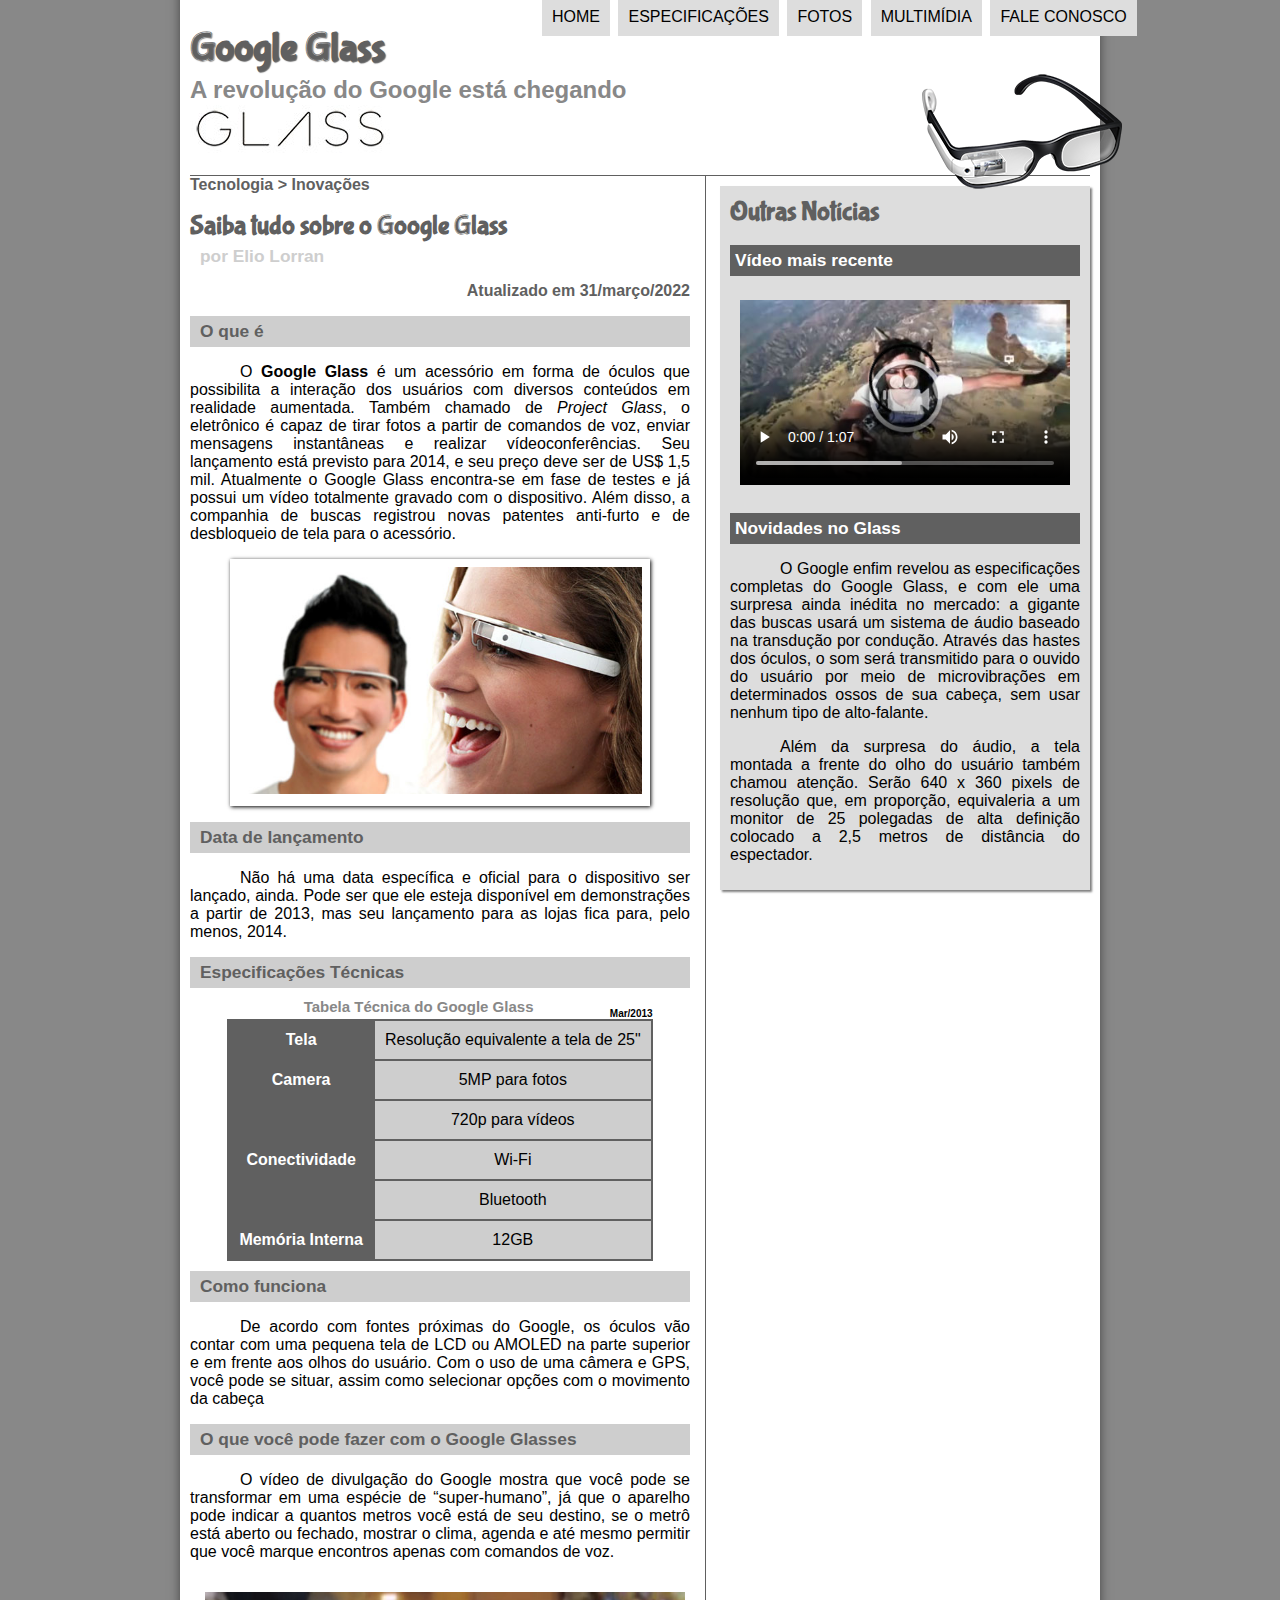
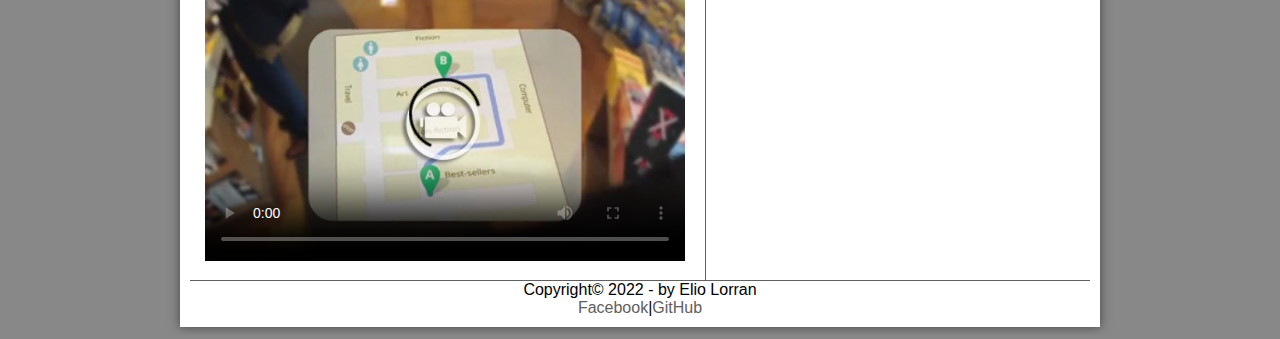
==== commit 271c6b6c: "Projeto Finalizado// logo em breve Atualizações" ====
--- a/index.html
+++ b/index.html
@@ -10,6 +10,7 @@
 
 
     <head>
+     
    
         <link rel="stylesheet"  href="_css/estilo.css"/>   
 
@@ -96,7 +97,17 @@
                 <h2>O que você pode fazer com o Google Glasses</h2>
                   <p>O vídeo de divulgação do Google mostra que você pode se transformar em uma espécie de “super<wbr/>-humano”, já que o aparelho pode indicar a quantos metros você está de seu destino, se o metrô está aberto ou fechado, mostrar o clima, agenda e até mesmo permitir que você marque encontros apenas com comandos de voz.</p>
 
-            [AQUI ENTRA UM VÍDEO]
+         
+                  <div id="video-section" >
+
+                    
+                    <video controls="controls" poster="_imagens/video-mini01.jpg" 
+                    src="_media/how-it-feels.mp4" id="video_section" type="video">
+
+
+                    </video>
+
+                  </div>
           </article>
         </section>
      
@@ -106,18 +117,29 @@
               <h1>Outras Notícias</h1>
                 <h2>Vídeo mais recente</h2>
             
-             [AQUI ENTRA UM VÍDEO]
+           <div id="video-aside">
+             
+              <video controls="controls" poster="_imagens/video-mini02.jpg" src="/_media/getting-started.mp4" id="video_aside" type="video">
+
+
+              </video>
+
+
+           </div>
 
              <h2>Novidades no Glass</h2>
               <p>O Google enfim revelou as especificações completas do Google Glass, e com ele uma surpresa ainda inédita no mercado: a gigante das buscas usará um sistema de áudio baseado na transdução por condução. Através das hastes dos óculos, o som será transmitido para o ouvido do usuário por meio de microvibrações em determinados ossos de sua cabeça, sem usar nenhum tipo de alto-falante.</p>
 
            <p> Além da surpresa do áudio, a tela montada a frente do olho do usuário também chamou atenção. Serão 640 x 360 pixels de resolução que, em proporção, equivaleria a um monitor de 25 polegadas de alta definição colocado a 2,5 metros de distância do espectador.</p>
          </aside>
+         
+         <footer id="rodape">
+          
 
-         <footer id="rodape">
             Copyright&copy; 2022 - by Elio Lorran <br/>
             <a href="https://www.facebook.com/profile.php?id=100008247842768"  target="_blank">Facebook</a>|<a href="https://github.com/Lorran-alves" target="_blank">GitHub</a> 
-
+           
+  
            </footer>   
           
      </div>
--- a/_css/estilo.css
+++ b/_css/estilo.css
@@ -279,4 +279,14 @@
         border-top: 1px #606060 solid;
         text-align: center;
        }
-    +    div video#video_section{
+
+        width: 480px;
+        margin: 15px;
+    }
+    div video#video_aside{
+
+     width: 330px;
+     margin: 10px;
+    }
+   